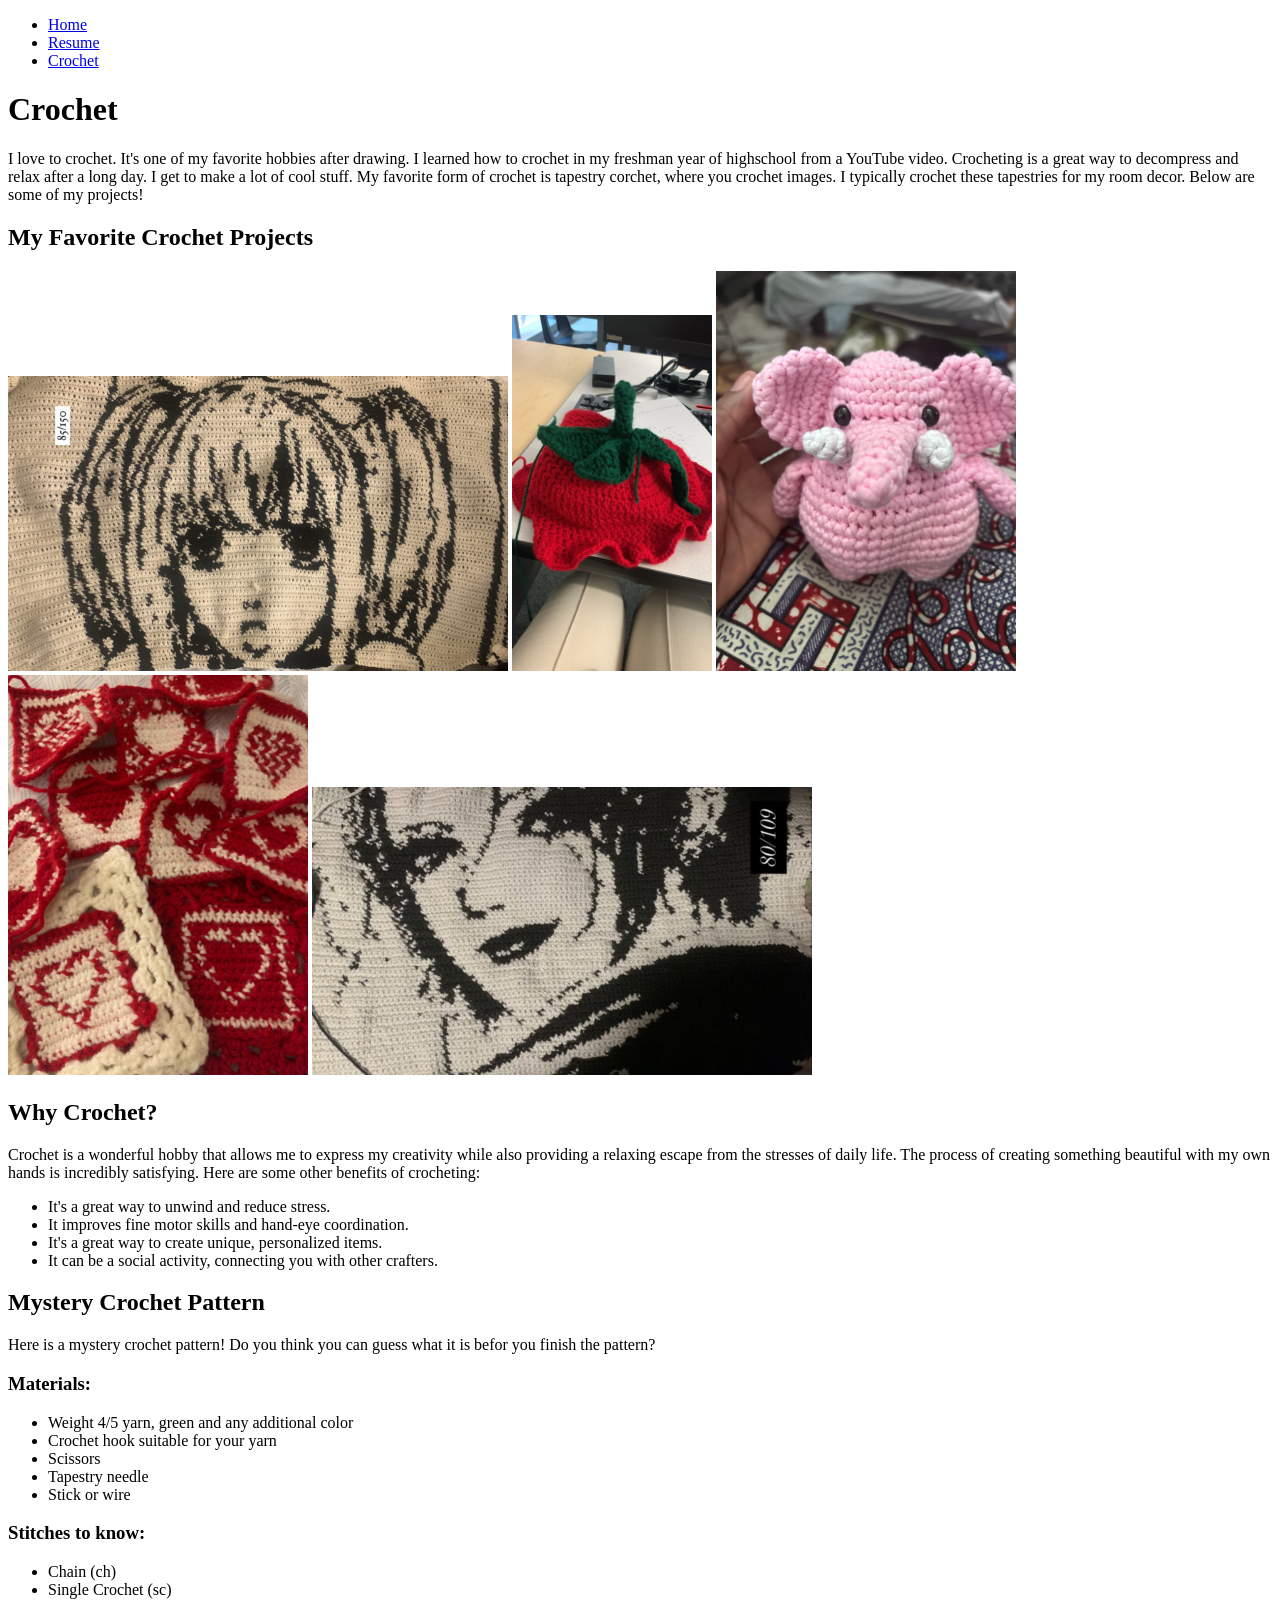
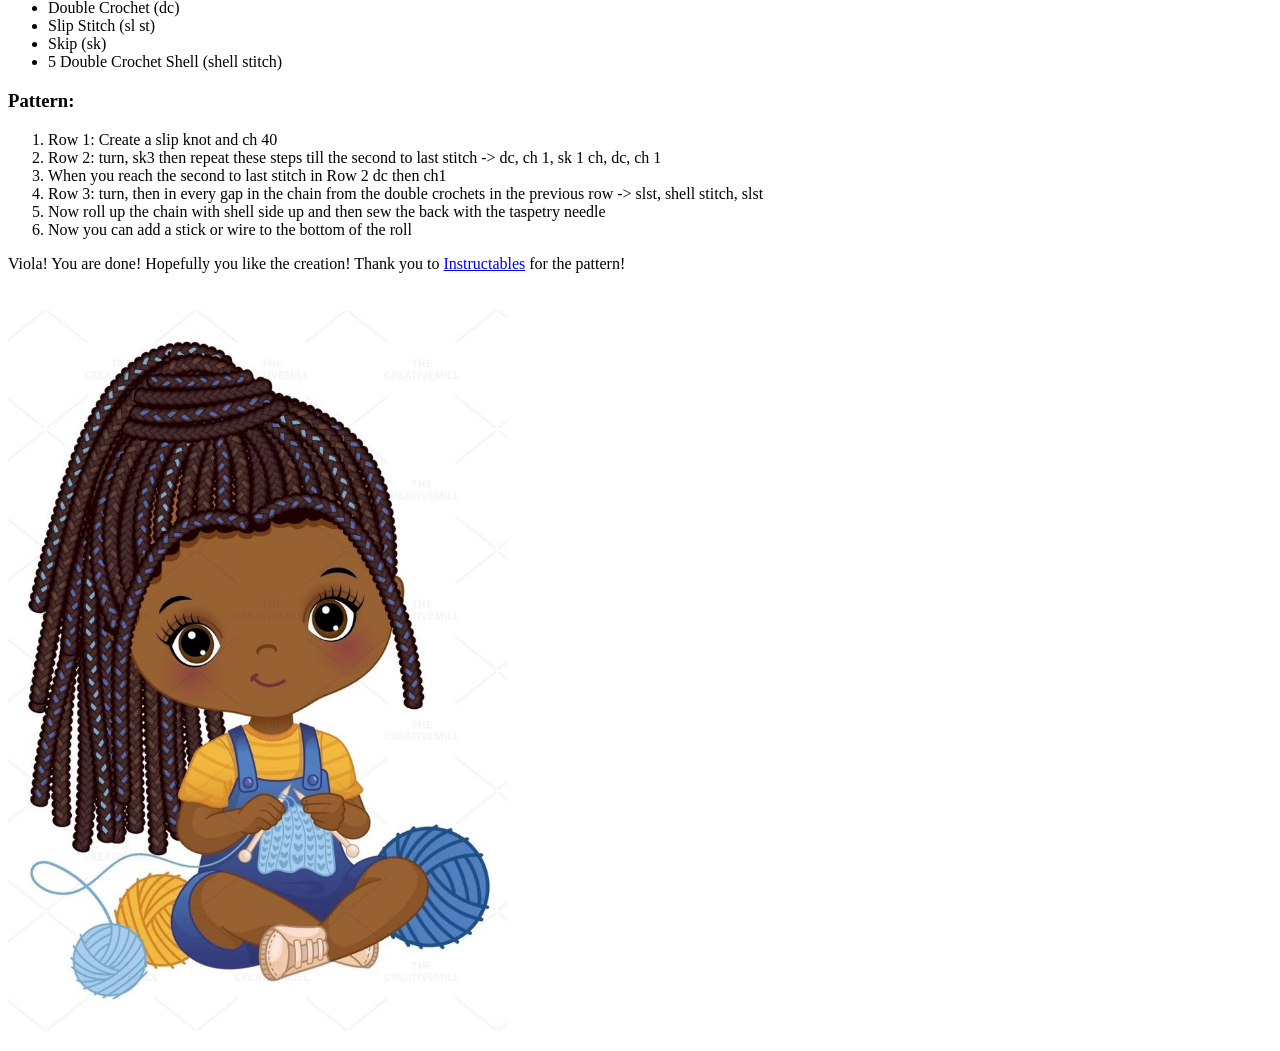
==== crochet.html @ efb8fb5b "Added project 1 files" ====
<!DOCTYPE html>
<html lang="en">

<head>

	<meta charset="UTF-8">
  <title>Crochet</title>

</head>

<body>
  <header>
    <nav>
      <ul>
        <li><a href="index.html">Home</a></li>
        <li><a href="resume.html">Resume</a></li>
        <li><a href="crochet.html">Crochet</a></li>
      </ul>
    </nav>
  </header>
  <h1>Crochet</h1>
  <p>I love to crochet. It's one of my favorite hobbies after drawing. I learned how to crochet in my freshman year of highschool from a YouTube video. Crocheting is a great way to decompress and relax after a long day. I get to make a lot of cool stuff. My favorite form of crochet is tapestry corchet, where you crochet images. I typically crochet these tapestries for my room decor. Below are some of my projects!</p>
  <h2>My Favorite Crochet Projects</h2>
  <img src="media/crochet1.png" alt="Crochet Project 1" width="500">
  <img src="media/crochet2.jpg" alt="Crochet Project 2" width="200">
  <img src="media/crochet3.jpeg" alt="Crochet Project 3" width="300">
  <img src="media/crochet4.jpeg" alt="Crochet Project 4" width="300">
  <img src="media/crochet5.jpg" alt="Crochet Project 5" width="500">
  <h2>Why Crochet?</h2>
  <p>Crochet is a wonderful hobby that allows me to express my creativity while also providing a relaxing escape from the stresses of daily life. The process of creating something beautiful with my own hands is incredibly satisfying. Here are some other benefits of crocheting:</p>
  <ul>
    <li>It's a great way to unwind and reduce stress.</li>
    <li>It improves fine motor skills and hand-eye coordination.</li>
    <li>It's a great way to create unique, personalized items.</li>
    <li>It can be a social activity, connecting you with other crafters.</li>
  </ul>
  <h2>Mystery Crochet Pattern</h2>
  <p>Here is a mystery crochet pattern! Do you think you can guess what it is befor you finish the pattern?</p>
  <h3>Materials:</h3>
  <ul>
    <li>Weight 4/5 yarn, green and any additional color</li>
    <li>Crochet hook suitable for your yarn</li>
    <li>Scissors</li>
    <li>Tapestry needle</li>
    <li>Stick or wire</li>
  </ul>
  <h3>Stitches to know:</h3>
  <ul>
    <li>Chain (ch)</li>
    <li>Single Crochet (sc)</li>
    <li>Double Crochet (dc)</li>
    <li>Slip Stitch (sl st)</li>
    <li>Skip (sk)</li>
    <li>5 Double Crochet Shell (shell stitch)</li>
  </ul>
  <h3>Pattern:</h3>
  <ol>
    <li>Row 1: Create a slip knot and ch 40</li>
    <li>Row 2: turn, sk3 then repeat these steps till the second to last stitch -> dc, ch 1, sk 1 ch, dc, ch 1</li>
    <li>When you reach the second to last stitch in Row 2 dc then ch1</li>
    <li>Row 3: turn, then in every gap in the chain from the double crochets in the previous row -> slst, shell stitch, slst </li>
    <li>Now roll up the chain with shell side up and then sew the back with the taspetry needle</li>
    <li>Now you can add a stick or wire to the bottom of the roll</li>
  </ol>
  <p>Viola! You are done! Hopefully you like the creation! Thank you to <a href="https://www.instructables.com/Easy-Crocheted-Roses/">Instructables</a> for the pattern!</p>
  <img src="media/girl_crocheting.jpg" alt="Girl Crocheting" width="500">

</body>

</html>
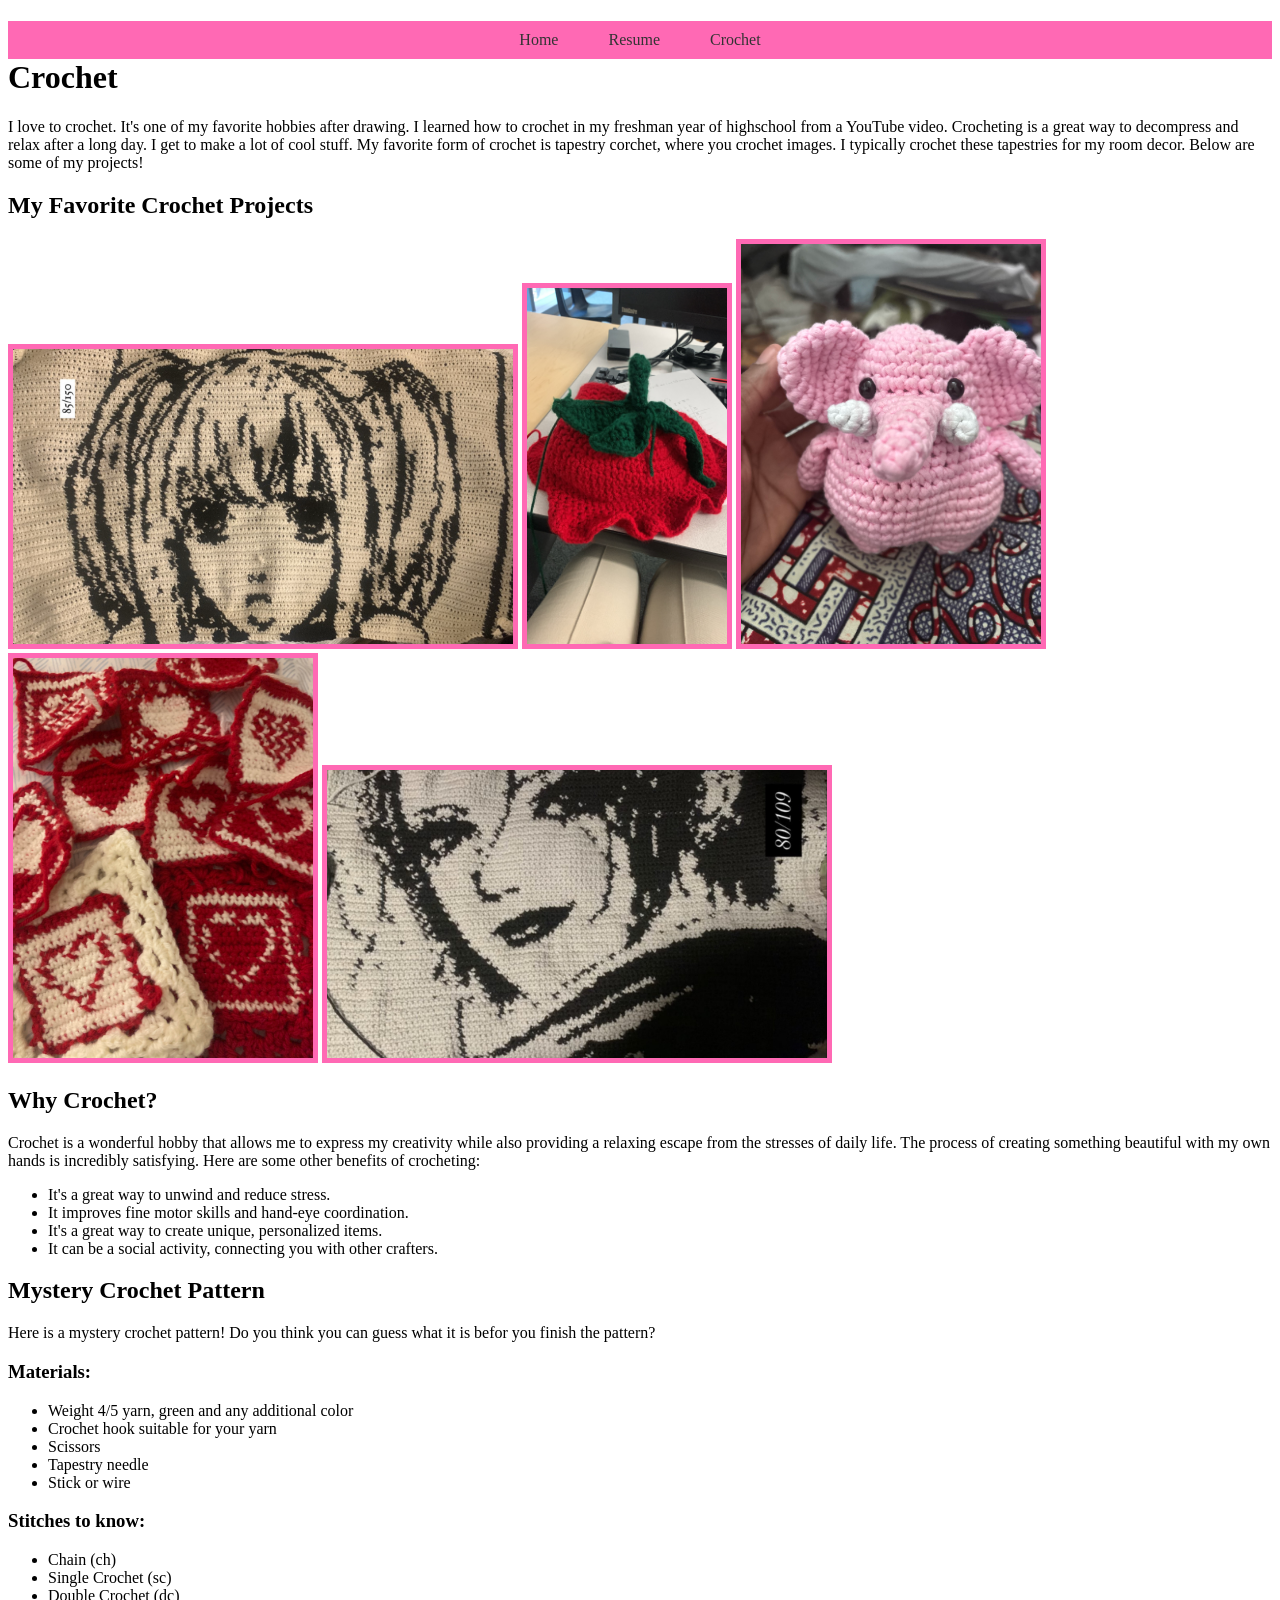
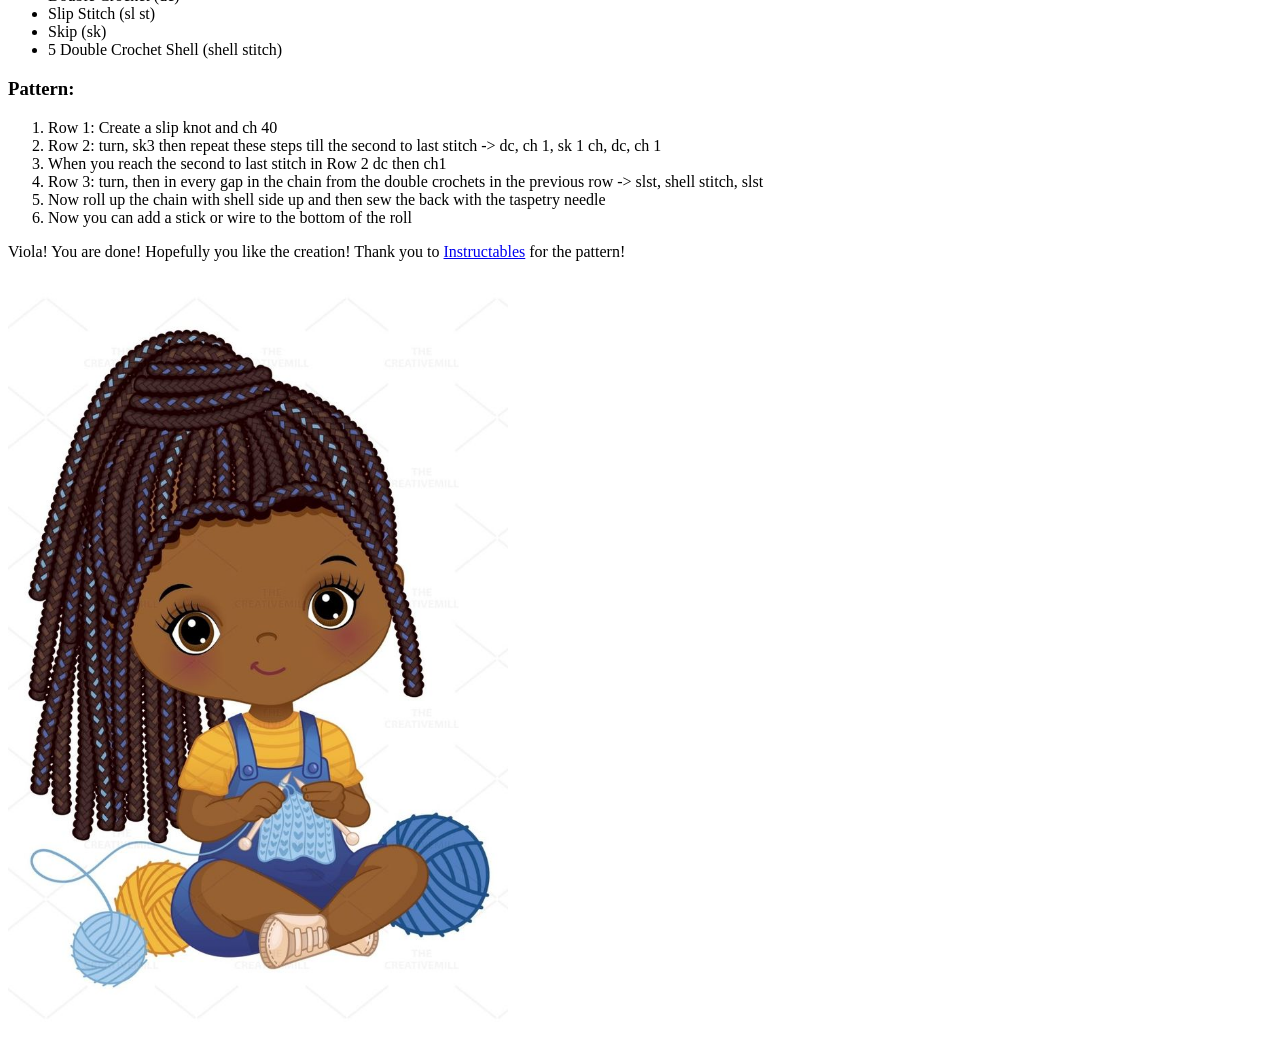
==== commit be4b111b: "Added css file for the crochet tab" ====
--- a/crochet.html
+++ b/crochet.html
@@ -5,12 +5,13 @@
 
 	<meta charset="UTF-8">
   <title>Crochet</title>
+  <link rel="stylesheet" type="text/css" href="css/crochet.css">
 
 </head>
 
 <body>
   <header>
-    <nav>
+    <nav id="main-nav">
       <ul>
         <li><a href="index.html">Home</a></li>
         <li><a href="resume.html">Resume</a></li>
@@ -21,11 +22,11 @@
   <h1>Crochet</h1>
   <p>I love to crochet. It's one of my favorite hobbies after drawing. I learned how to crochet in my freshman year of highschool from a YouTube video. Crocheting is a great way to decompress and relax after a long day. I get to make a lot of cool stuff. My favorite form of crochet is tapestry corchet, where you crochet images. I typically crochet these tapestries for my room decor. Below are some of my projects!</p>
   <h2>My Favorite Crochet Projects</h2>
-  <img src="media/crochet1.png" alt="Crochet Project 1" width="500">
-  <img src="media/crochet2.jpg" alt="Crochet Project 2" width="200">
-  <img src="media/crochet3.jpeg" alt="Crochet Project 3" width="300">
-  <img src="media/crochet4.jpeg" alt="Crochet Project 4" width="300">
-  <img src="media/crochet5.jpg" alt="Crochet Project 5" width="500">
+  <img src="media/crochet1.png" alt="Crochet Project 1" width="500" id="crochet">
+  <img src="media/crochet2.jpg" alt="Crochet Project 2" width="200" id="crochet">
+  <img src="media/crochet3.jpeg" alt="Crochet Project 3" width="300" id="crochet">
+  <img src="media/crochet4.jpeg" alt="Crochet Project 4" width="300" id="crochet">
+  <img src="media/crochet5.jpg" alt="Crochet Project 5" width="500" id="crochet">
   <h2>Why Crochet?</h2>
   <p>Crochet is a wonderful hobby that allows me to express my creativity while also providing a relaxing escape from the stresses of daily life. The process of creating something beautiful with my own hands is incredibly satisfying. Here are some other benefits of crocheting:</p>
   <ul>
--- a/css/crochet.css
+++ b/css/crochet.css
@@ -0,0 +1,46 @@
+
+
+
+#crochet{
+    border: 5px solid hotpink;
+}
+
+#main-nav {
+  float: left;
+  width: 100%;
+  background-color: hotpink;
+
+
+}
+
+#main-nav ul {
+  list-style-type: none;
+  margin: 0;
+  padding: 0;
+  float: left;
+  position: relative;
+  left: 50%;
+
+}
+
+#main-nav ul li {
+  float: left;
+  position: relative;
+  right: 50%;
+
+}
+
+#main-nav ul li a {
+  padding: 10px 25px;
+  display: block;
+  text-decoration: none;
+  color: #333;
+
+}
+
+#main-nav ul li a:hover {
+  background-color: lightpink;
+  color: grey;
+}
+
+
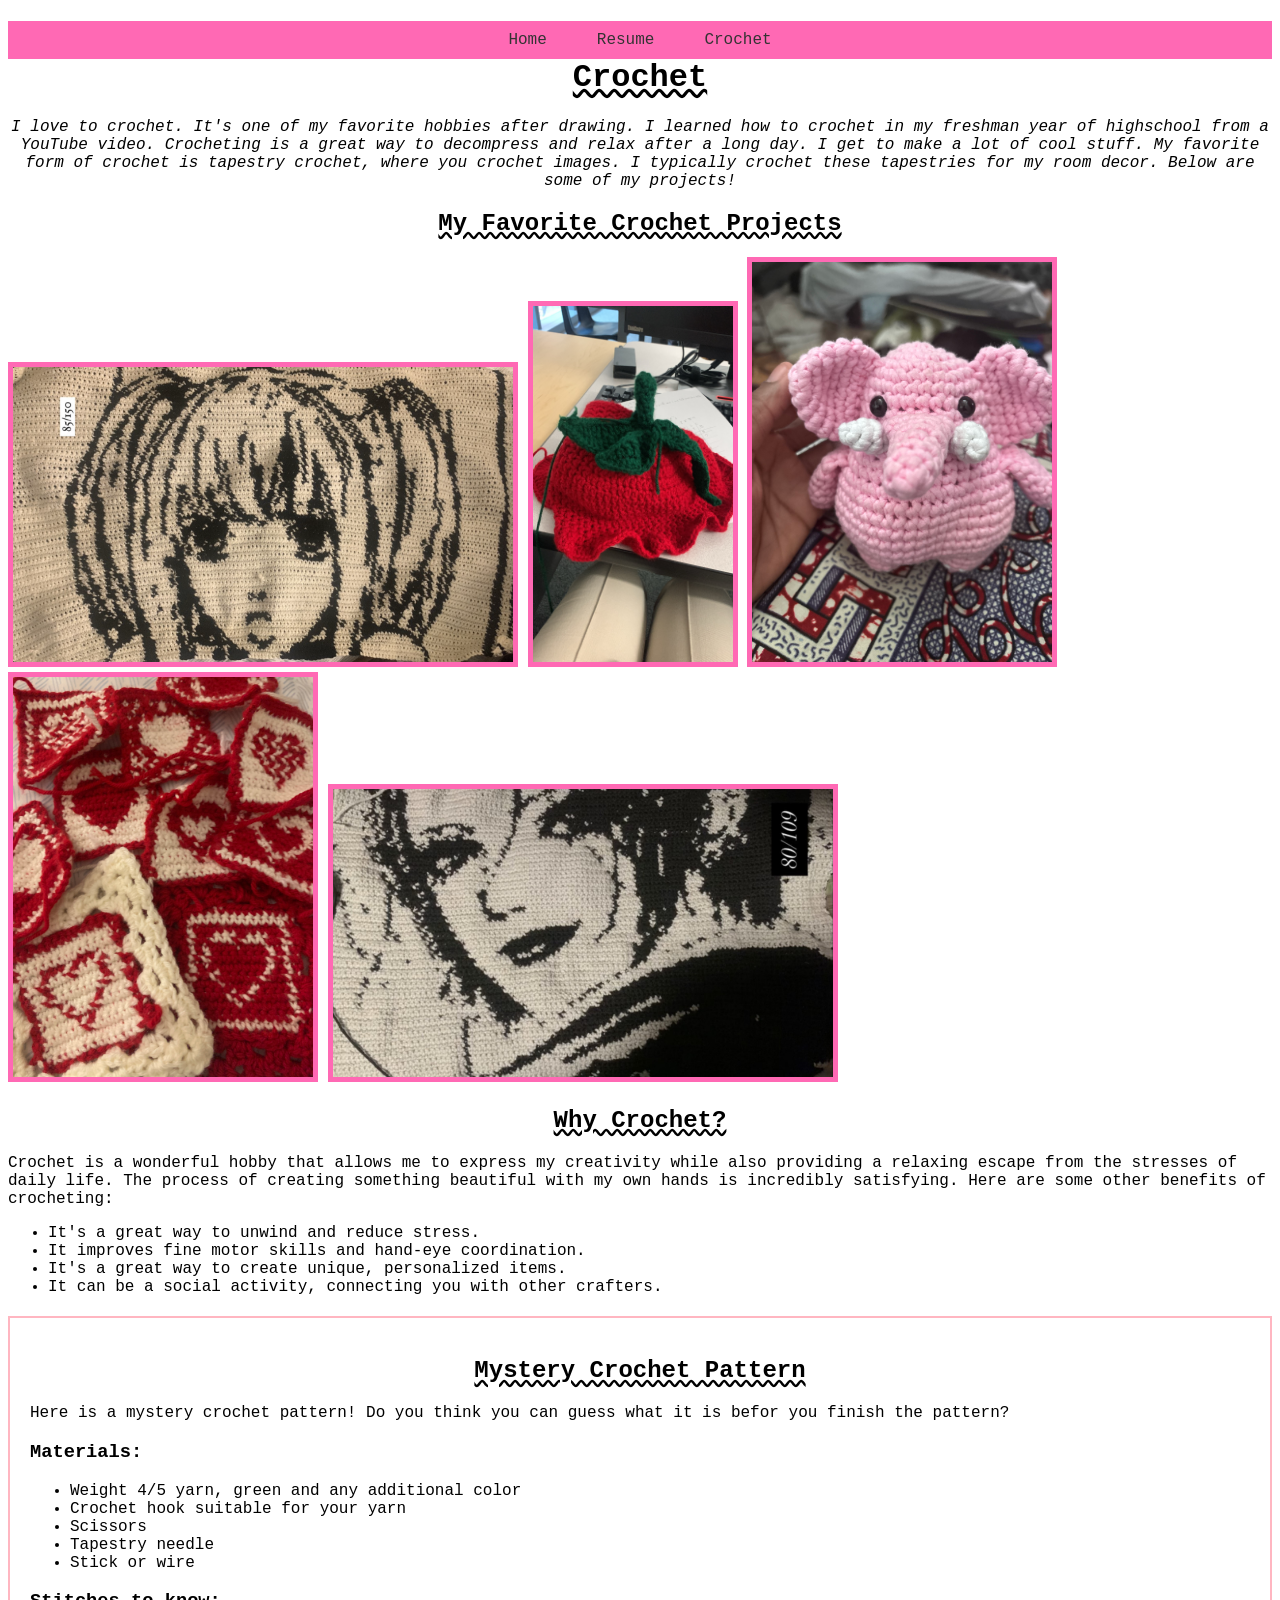
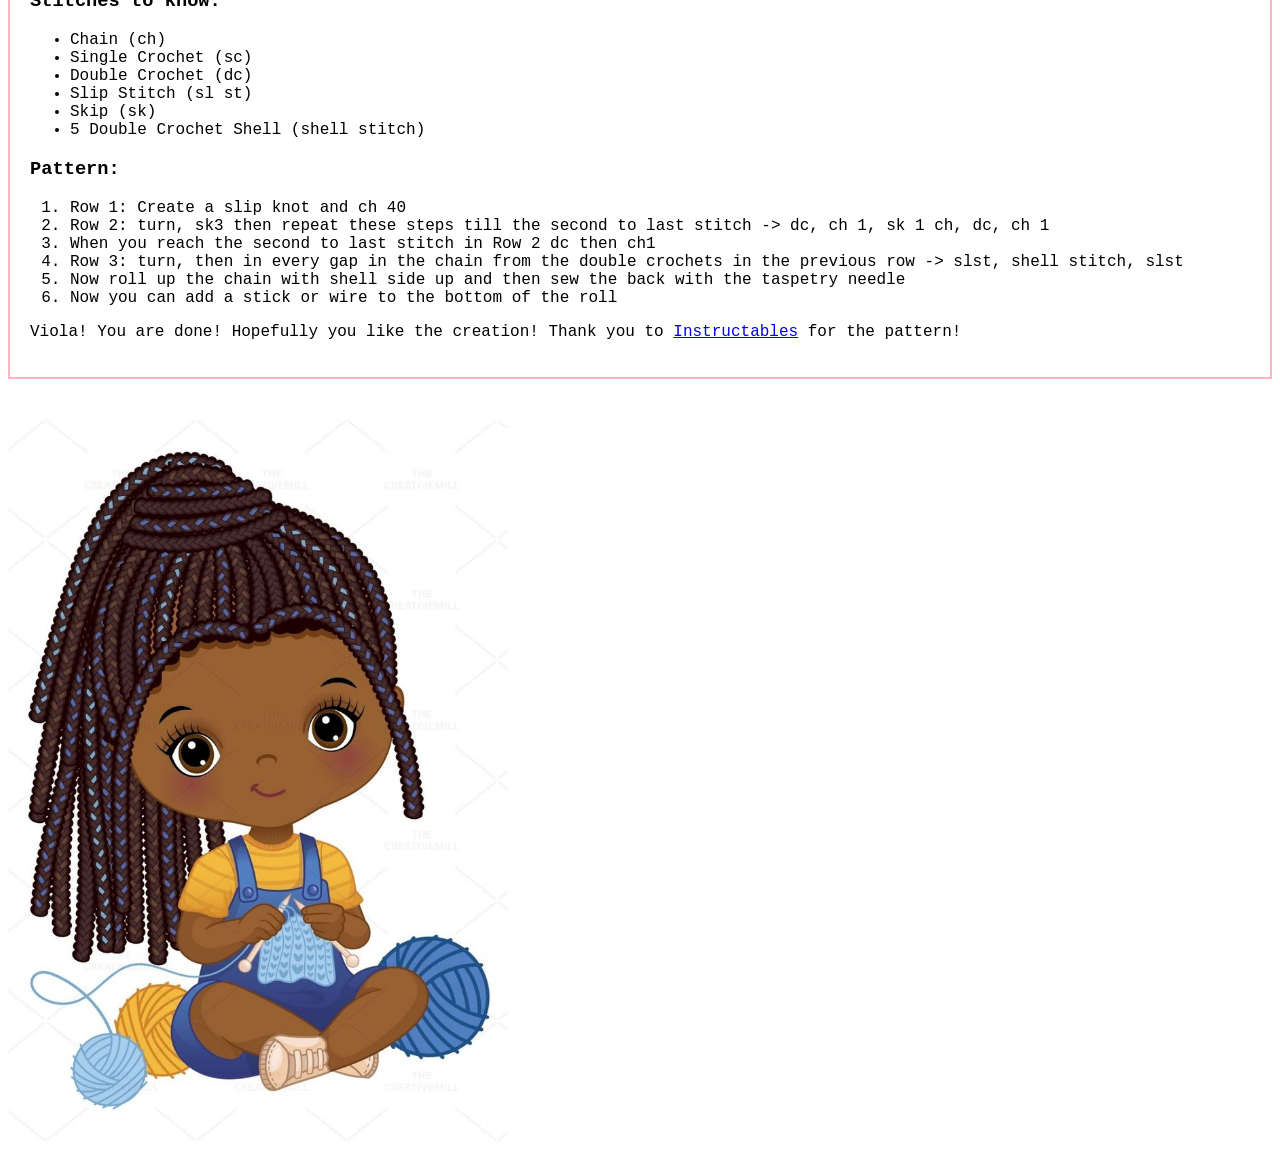
==== commit eb8f8d5b: "Finished crochet css file" ====
--- a/crochet.html
+++ b/crochet.html
@@ -20,7 +20,7 @@
     </nav>
   </header>
   <h1>Crochet</h1>
-  <p>I love to crochet. It's one of my favorite hobbies after drawing. I learned how to crochet in my freshman year of highschool from a YouTube video. Crocheting is a great way to decompress and relax after a long day. I get to make a lot of cool stuff. My favorite form of crochet is tapestry corchet, where you crochet images. I typically crochet these tapestries for my room decor. Below are some of my projects!</p>
+  <p id="love-crochet">I love to crochet. It's one of my favorite hobbies after drawing. I learned how to crochet in my freshman year of highschool from a YouTube video. Crocheting is a great way to decompress and relax after a long day. I get to make a lot of cool stuff. My favorite form of crochet is tapestry crochet, where you crochet images. I typically crochet these tapestries for my room decor. Below are some of my projects!</p>
   <h2>My Favorite Crochet Projects</h2>
   <img src="media/crochet1.png" alt="Crochet Project 1" width="500" id="crochet">
   <img src="media/crochet2.jpg" alt="Crochet Project 2" width="200" id="crochet">
@@ -35,35 +35,39 @@
     <li>It's a great way to create unique, personalized items.</li>
     <li>It can be a social activity, connecting you with other crafters.</li>
   </ul>
-  <h2>Mystery Crochet Pattern</h2>
-  <p>Here is a mystery crochet pattern! Do you think you can guess what it is befor you finish the pattern?</p>
-  <h3>Materials:</h3>
-  <ul>
-    <li>Weight 4/5 yarn, green and any additional color</li>
-    <li>Crochet hook suitable for your yarn</li>
-    <li>Scissors</li>
-    <li>Tapestry needle</li>
-    <li>Stick or wire</li>
-  </ul>
-  <h3>Stitches to know:</h3>
-  <ul>
-    <li>Chain (ch)</li>
-    <li>Single Crochet (sc)</li>
-    <li>Double Crochet (dc)</li>
-    <li>Slip Stitch (sl st)</li>
-    <li>Skip (sk)</li>
-    <li>5 Double Crochet Shell (shell stitch)</li>
-  </ul>
-  <h3>Pattern:</h3>
-  <ol>
-    <li>Row 1: Create a slip knot and ch 40</li>
-    <li>Row 2: turn, sk3 then repeat these steps till the second to last stitch -> dc, ch 1, sk 1 ch, dc, ch 1</li>
-    <li>When you reach the second to last stitch in Row 2 dc then ch1</li>
-    <li>Row 3: turn, then in every gap in the chain from the double crochets in the previous row -> slst, shell stitch, slst </li>
-    <li>Now roll up the chain with shell side up and then sew the back with the taspetry needle</li>
-    <li>Now you can add a stick or wire to the bottom of the roll</li>
-  </ol>
-  <p>Viola! You are done! Hopefully you like the creation! Thank you to <a href="https://www.instructables.com/Easy-Crocheted-Roses/">Instructables</a> for the pattern!</p>
+
+  <div id="mystery-pattern">
+    <h2>Mystery Crochet Pattern</h2>
+    <p>Here is a mystery crochet pattern! Do you think you can guess what it is befor you finish the pattern?</p>
+    <h3>Materials:</h3>
+    <ul>
+      <li>Weight 4/5 yarn, green and any additional color</li>
+      <li>Crochet hook suitable for your yarn</li>
+      <li>Scissors</li>
+      <li>Tapestry needle</li>
+      <li>Stick or wire</li>
+    </ul>
+    <h3>Stitches to know:</h3>
+    <ul>
+      <li>Chain (ch)</li>
+      <li>Single Crochet (sc)</li>
+      <li>Double Crochet (dc)</li>
+      <li>Slip Stitch (sl st)</li>
+      <li>Skip (sk)</li>
+      <li>5 Double Crochet Shell (shell stitch)</li>
+    </ul>
+    <h3>Pattern:</h3>
+    <ol>
+      <li>Row 1: Create a slip knot and ch 40</li>
+      <li>Row 2: turn, sk3 then repeat these steps till the second to last stitch -> dc, ch 1, sk 1 ch, dc, ch 1</li>
+      <li>When you reach the second to last stitch in Row 2 dc then ch1</li>
+      <li>Row 3: turn, then in every gap in the chain from the double crochets in the previous row -> slst, shell stitch, slst </li>
+      <li>Now roll up the chain with shell side up and then sew the back with the taspetry needle</li>
+      <li>Now you can add a stick or wire to the bottom of the roll</li>
+    </ol>
+    <p>Viola! You are done! Hopefully you like the creation! Thank you to <a href="https://www.instructables.com/Easy-Crocheted-Roses/">Instructables</a> for the pattern!</p>
+  </div>
+
   <img src="media/girl_crocheting.jpg" alt="Girl Crocheting" width="500">
 
 </body>
--- a/css/crochet.css
+++ b/css/crochet.css
@@ -1,16 +1,37 @@
+/*Style 1*/
+body {
+  font-family: 'Courier New', monospace;
+}
 
+/*Style 2*/
+h1, h2{
+  text-align: center;
+  text-decoration:wavy underline;
+}
 
-
+/*Style 3*/
 #crochet{
     border: 5px solid hotpink;
 }
 
+/*Style 4*/
+#mystery-pattern{
+  border: 2px solid lightpink;
+  padding: 20px;
+  margin: 20px 0;
+}
+
+/*Style 5*/
+#love-crochet{
+  text-align: center;
+  font-style: italic;
+}
+
+/*Navigation*/
 #main-nav {
   float: left;
   width: 100%;
   background-color: hotpink;
-
-
 }
 
 #main-nav ul {
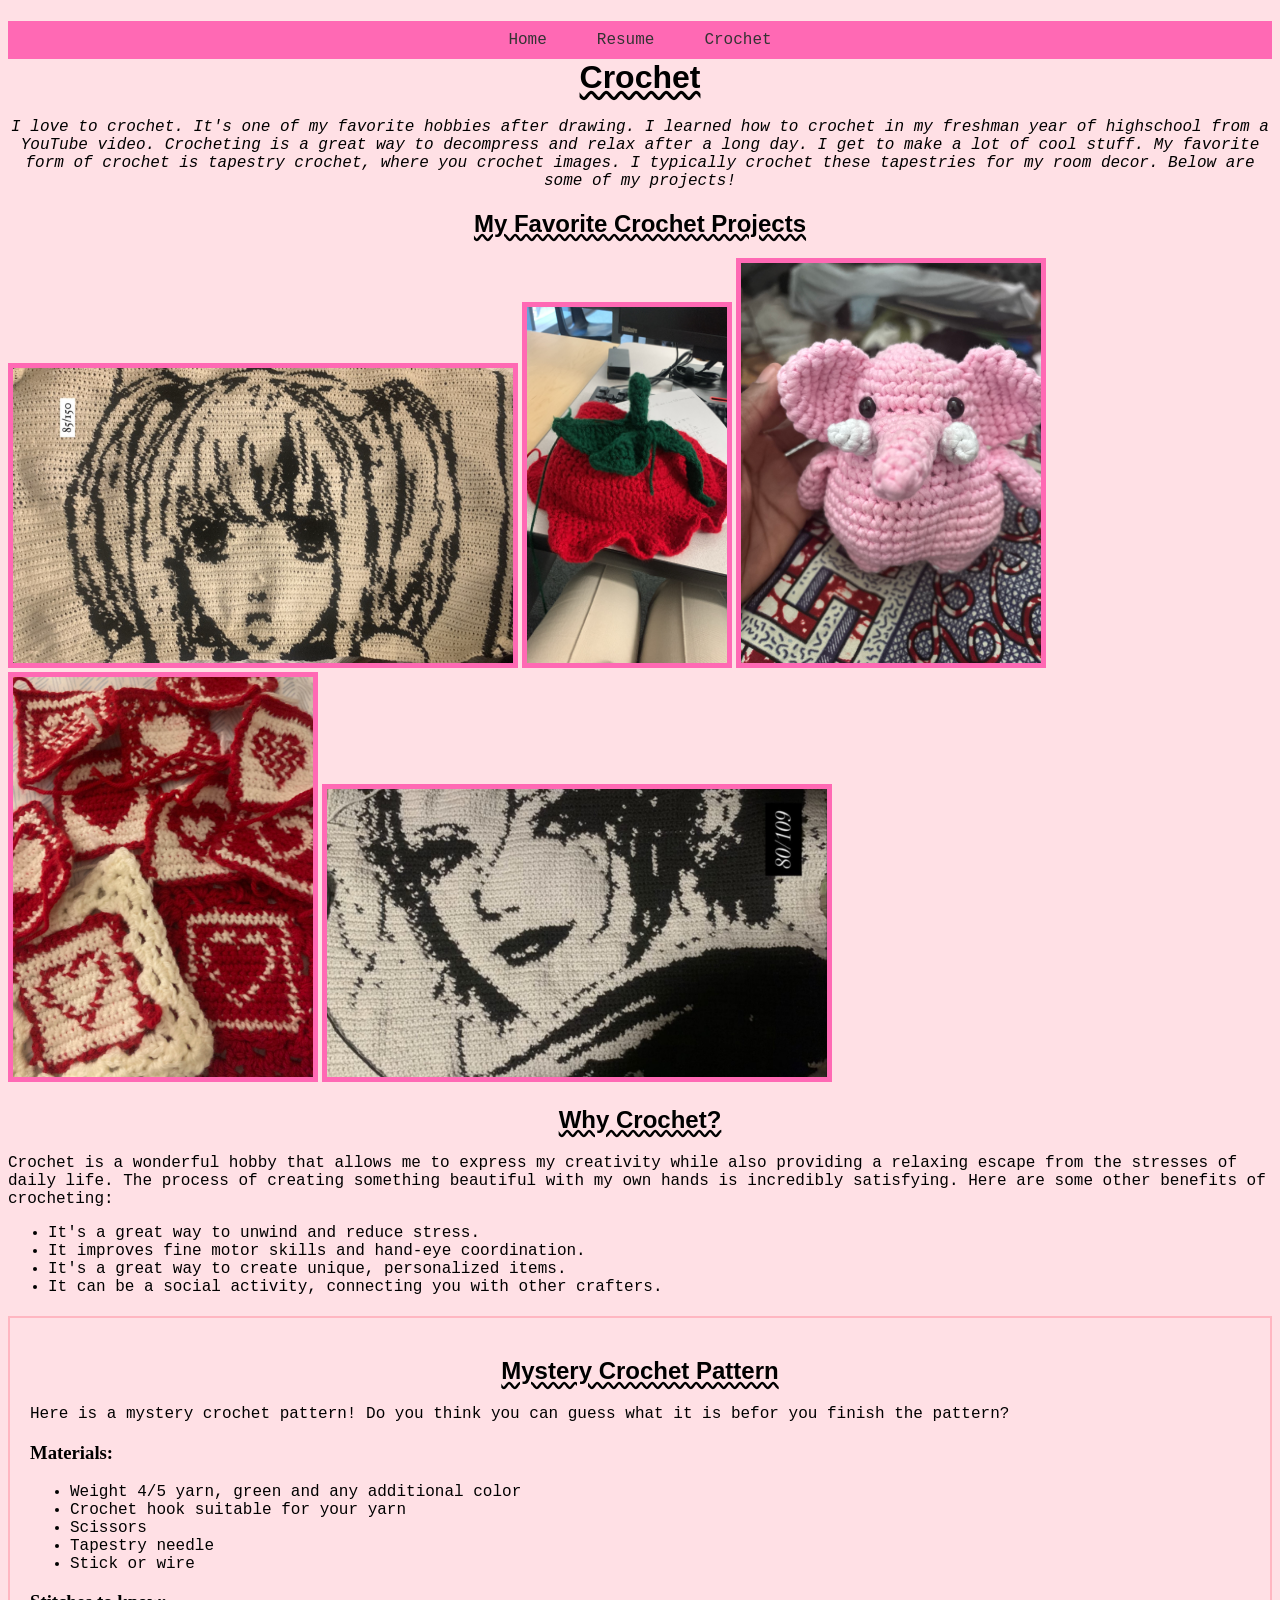
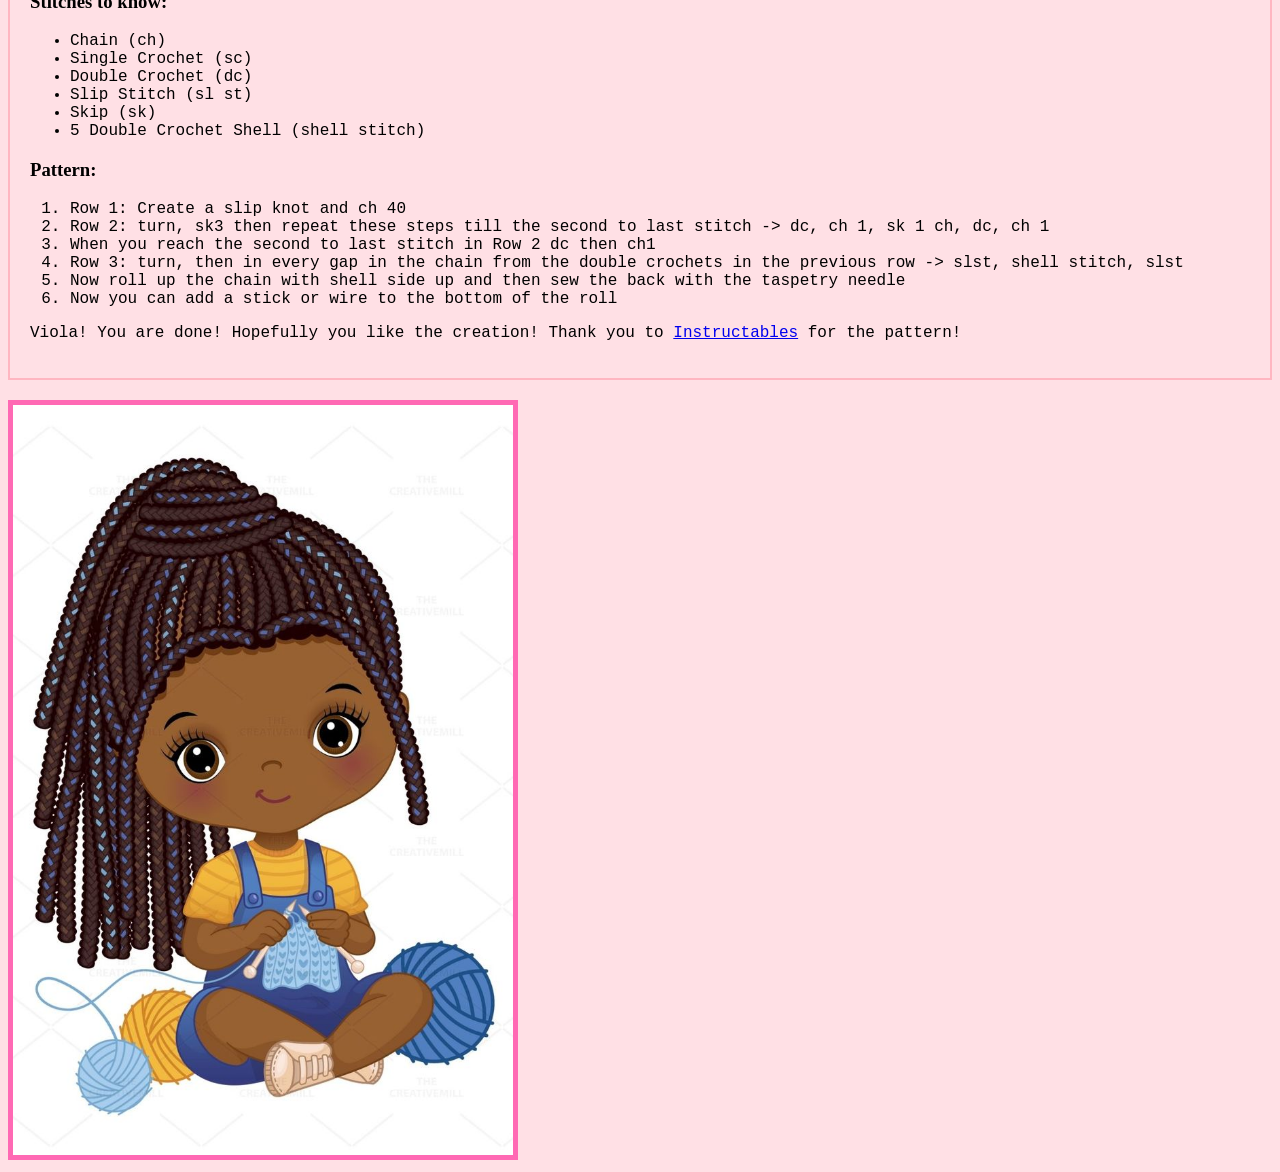
==== commit 39d33c7e: "Minor fixes to crohet.html file" ====
--- a/crochet.html
+++ b/crochet.html
@@ -22,11 +22,12 @@
   <h1>Crochet</h1>
   <p id="love-crochet">I love to crochet. It's one of my favorite hobbies after drawing. I learned how to crochet in my freshman year of highschool from a YouTube video. Crocheting is a great way to decompress and relax after a long day. I get to make a lot of cool stuff. My favorite form of crochet is tapestry crochet, where you crochet images. I typically crochet these tapestries for my room decor. Below are some of my projects!</p>
   <h2>My Favorite Crochet Projects</h2>
-  <img src="media/crochet1.png" alt="Crochet Project 1" width="500" id="crochet">
-  <img src="media/crochet2.jpg" alt="Crochet Project 2" width="200" id="crochet">
-  <img src="media/crochet3.jpeg" alt="Crochet Project 3" width="300" id="crochet">
-  <img src="media/crochet4.jpeg" alt="Crochet Project 4" width="300" id="crochet">
-  <img src="media/crochet5.jpg" alt="Crochet Project 5" width="500" id="crochet">
+  <img src="media/crochet1.png" alt="Crochet Project 1" width="500">
+  <img src="media/crochet2.jpg" alt="Crochet Project 2" width="200">
+  <img src="media/crochet3.jpeg" alt="Crochet Project 3" width="300">
+  <img src="media/crochet4.jpeg" alt="Crochet Project 4" width="300">
+  <img src="media/crochet5.jpg" alt="Crochet Project 5" width="500">
+
   <h2>Why Crochet?</h2>
   <p>Crochet is a wonderful hobby that allows me to express my creativity while also providing a relaxing escape from the stresses of daily life. The process of creating something beautiful with my own hands is incredibly satisfying. Here are some other benefits of crocheting:</p>
   <ul>
--- a/css/crochet.css
+++ b/css/crochet.css
@@ -1,16 +1,17 @@
 /*Style 1*/
 body {
-  font-family: 'Courier New', monospace;
+  background-color: rgb(255, 224, 229);
 }
 
 /*Style 2*/
 h1, h2{
   text-align: center;
   text-decoration:wavy underline;
+  font-family: 'Garamond', sans-serif;
 }
 
 /*Style 3*/
-#crochet{
+img{
     border: 5px solid hotpink;
 }
 
@@ -25,6 +26,11 @@
 #love-crochet{
   text-align: center;
   font-style: italic;
+}
+
+/*Style 6*/
+p, li{
+  font-family: 'Courier New', monospace;
 }
 
 /*Navigation*/
